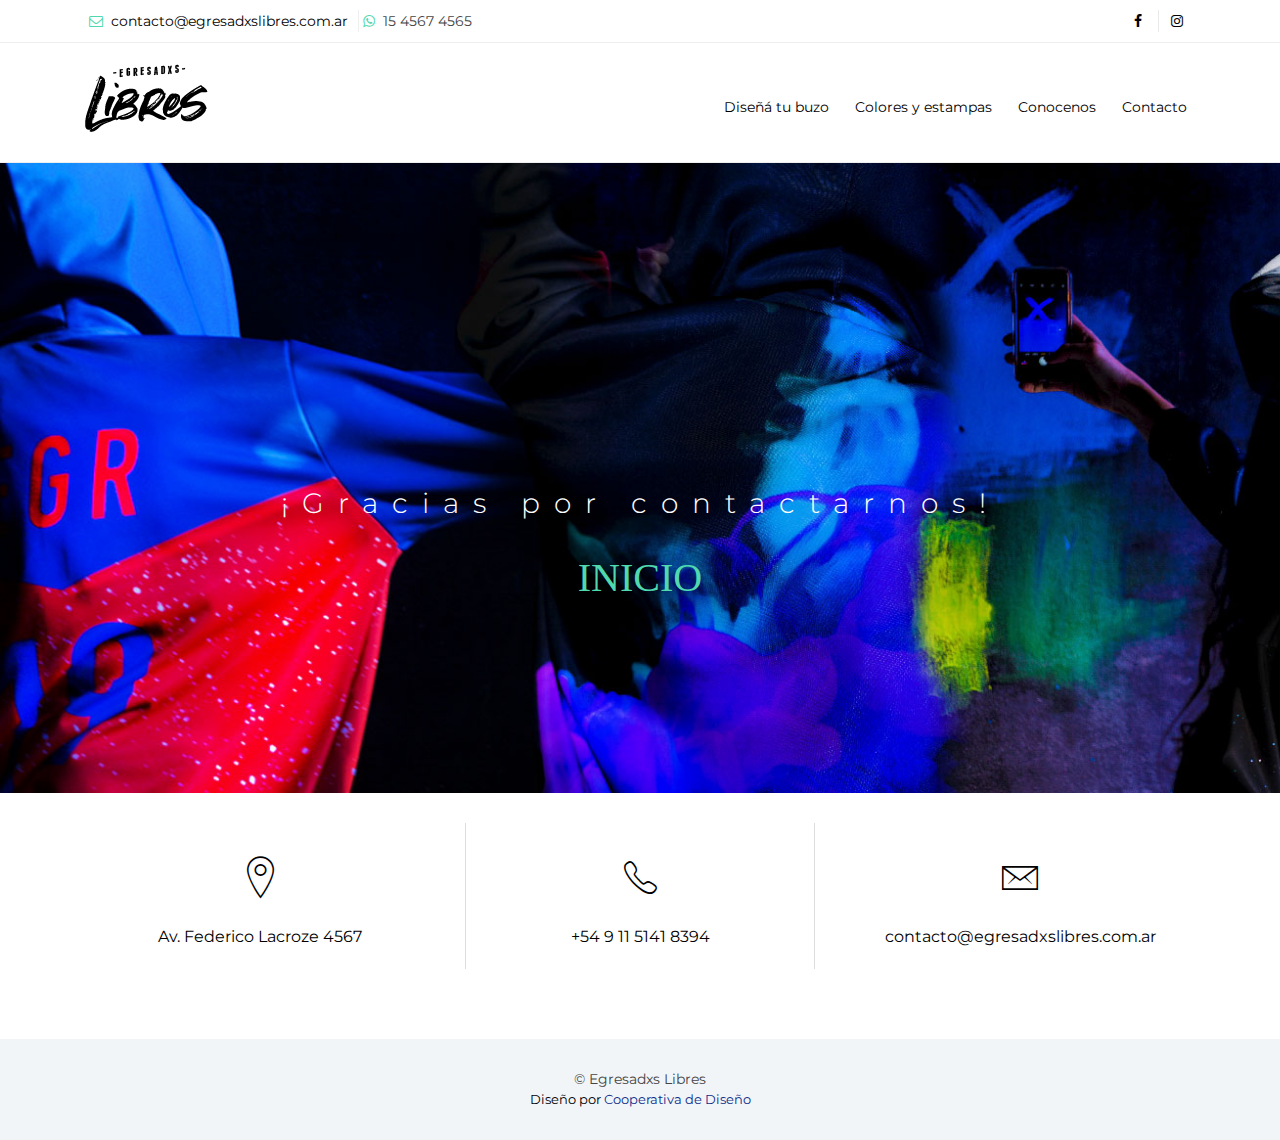
==== confirma_contacto.html @ 12691859 "cambios en maqueado emitir" ====
<!DOCTYPE html>
<html lang="en">
<head>
  <meta charset="utf-8">
  <title>Egresadxs Libres - Buzos de egresadxs - </title>
  <meta content="width=device-width, initial-scale=1.0" name="viewport">
  <meta content="" name="keywords">
  <meta content="" name="description">

  <!-- Favicons -->
  <link href="img/favicon.png" rel="icon">
  <link href="img/apple-touch-icon.png" rel="apple-touch-icon">

  <!-- Google Fonts -->
<link href="https://fonts.googleapis.com/css?family=Montserrat:300,400,700" rel="stylesheet">
  <!-- Bootstrap CSS File -->
  <link href="lib/bootstrap/css/bootstrap.min.css" rel="stylesheet">

  <!-- Libraries CSS Files -->
  <link href="lib/font-awesome/css/font-awesome.min.css" rel="stylesheet">
  <link href="lib/animate/animate.min.css" rel="stylesheet">
  <link href="lib/ionicons/css/ionicons.min.css" rel="stylesheet">
  <link href="lib/owlcarousel/assets/owl.carousel.min.css" rel="stylesheet">
  <link href="lib/magnific-popup/magnific-popup.css" rel="stylesheet">

  <!-- Main Stylesheet File -->
  <link href="css/style.css" rel="stylesheet">

</head>

<body id="body">

  <!--==========================
    Top Bar
  ============================-->
  <section id="topbar" class="d-none d-lg-block">
    <div class="container clearfix">
      <div class="contact-info float-left d-flex">
        <div class="mailsuperior">
          <i class="fa fa-envelope-o"></i> <a href="mailto:contacto@egresadxslibres.com.ar">contacto@egresadxslibres.com.ar</a>
        </div>
        <div class="">
          <i class="fa fa-whatsapp"></i> 15 4567 4565
        </div>
      </div>
      <div class="social-links float-right">
        <a href="#" class="facebook"><i class="fa fa-facebook"></i></a>
        <a href="#" class="instagram"><i class="fa fa-instagram"></i></a>
      </div>
    </div>
  </section>

  <!--==========================
    Header
  ============================-->
  <header id="header">
    <div class="container">

      <div id="logo" class="pull-left">
        <h1><a href="#intro" class="scrollto">
          <img src="img/logomenu.png">
        </a></h1>
        <!-- Uncomment below if you prefer to use an image logo -->
        <!-- <a href="#body"><img src="img/logo.png" alt="" title="" /></a>-->
      </div>

      <nav id="nav-menu-container" class="mt-4">
        <ul class="nav-menu">
          <li><a href="disena-tu-buzo.html">Diseñá tu buzo</a></li>
          <li><a href="modelos.html">Colores y estampas</a></li>
          <li><a href="#somos">Conocenos</a></li>
          <li><a href="#contact">Contacto</a></li>
        </ul>
      </nav><!-- #nav-menu-container -->
    </div>
  </header><!-- #header -->

  <!--==========================
    Intro Section
  ============================-->
  <section id="intro">
    <div class="intro-content">
      <div class="pt-5">
        <p class="bajadamarca">¡Gracias por contactarnos!</p>

        <h1 class="interseccion">
          <a href="index.html">INICIO</a>
        <br>   </h1>
      </div>
    </div>
  </section><!-- #intro -->

  <main id="main">

    <!--==========================
      Contact Section
    ============================-->
    <section id="contact" class="wow fadeInUp">
      <div class="container">

        <div class="row contact-info">


          <div class="col-md-4">
            <div class="contact-address">
              <i class="ion-ios-location-outline"></i>
              <address>Av. Federico Lacroze 4567 </address>
            </div>
          </div>

          <div class="col-md-4">
            <div class="contact-phone">
              <i class="ion-ios-telephone-outline"></i>
              <p><a href="tel:+54 9 11 5141 8394">+54 9 11 5141 8394</a></p>
            </div>
          </div>

          <div class="col-md-4">
            <div class="contact-email">
              <i class="ion-ios-email-outline"></i>
              <p><a href="mailto:contacto@egresadxslibres.com.ar">contacto@egresadxslibres.com.ar</a></p>
            </div>
          </div>

        </div>
      </div>


    </section><!-- #contact -->

  </main>

  <!--==========================
    Footer
  ============================-->
  <footer id="footer">
    <div class="container">
      <div class="copyright">
        &copy; Egresadxs Libres
      </div>
      <div class="credits">
        <!--
          All the links in the footer should remain intact.
          You can delete the links only if you purchased the pro version.
          Licensing information: https://bootstrapmade.com/license/
          Purchase the pro version with working PHP/AJAX contact form: https://bootstrapmade.com/buy/?theme=Reveal
        -->
        Diseño por <a href="https://www.cooperativadedisenio.com/" target="_blank">Cooperativa de Diseño</a>
      </div>
    </div>
  </footer><!-- #footer -->

  <a href="#" class="back-to-top"><i class="fa fa-chevron-up"></i></a>

  <!-- JavaScript Libraries -->
  <script src="lib/jquery/jquery.min.js"></script>
  <script src="lib/jquery/jquery-migrate.min.js"></script>
  <script src="lib/bootstrap/js/bootstrap.bundle.min.js"></script>
  <script src="lib/easing/easing.min.js"></script>
  <script src="lib/superfish/hoverIntent.js"></script>
  <script src="lib/superfish/superfish.min.js"></script>
  <script src="lib/wow/wow.min.js"></script>
  <script src="lib/owlcarousel/owl.carousel.min.js"></script>
  <script src="lib/magnific-popup/magnific-popup.min.js"></script>
  <script src="lib/sticky/sticky.js"></script>

  <!-- Contact Form JavaScript File -->
  <script src="contactform/contactform.js"></script>

  <!-- Template Main Javascript File -->
  <script src="js/main.js"></script>

</body>
</html>
---- css/style.css ----
/*
  Theme Name: Reveal
  Theme URL: https://bootstrapmade.com/reveal-bootstrap-corporate-template/
  Author: BootstrapMade.com
  License: https://bootstrapmade.com/license/
*/
/*--------------------------------------------------------------
# General
--------------------------------------------------------------*/
body {
  background: #fff;
  color: #444;
  font-family: "Montserrat", sans-serif;
}

a {
  color: #50d8af;
  transition: 0.5s;
}

a:hover, a:active, a:focus {
  color: #51d8af;
  outline: none;
  text-decoration: none;
}

p {
  padding: 0;
  margin: 0 0 30px 0;
}

h1, h2, h3, h4, h5, h6 {
  font-family: 'Shadows Into Light', cursive;
  font-weight: 400;
  margin: 0 0 20px 0;
  padding: 0;
}

/* Back to top button */
.back-to-top {
  position: fixed;
  display: none;
  background: #50d8af;
  color: #fff;
  padding: 6px 12px 9px 12px;
  font-size: 16px;
  border-radius: 2px;
  right: 15px;
  bottom: 15px;
  transition: background 0.5s;
}

@media (max-width: 768px) {
  .back-to-top {
    bottom: 15px;
  }
}

.back-to-top:focus {
  background: #50d8af;
  color: #fff;
  outline: none;
}

.back-to-top:hover {
  background: #0c2e8a;
  color: #fff;
}

/*--------------------------------------------------------------
# Top Bar
--------------------------------------------------------------*/
#topbar {
  background: #fff;
  padding: 10px 0;
  border-bottom: 1px solid #eee;
  font-size: 14px;
}

#topbar .contact-info a {
  line-height: 1;
  color: #000;
}

#topbar .contact-info a:hover {
  color: #50d8af;
}

#topbar .contact-info i {
  color: #50d8af;
  padding: 4px;
}

#topbar .contact-info .fa-phone {
  padding-left: 20px;
  margin-left: 20px;
  border-left: 1px solid #e9e9e9;
}

#topbar .social-links a {
  color: #000;
  padding: 4px 12px;
  display: inline-block;
  line-height: 1px;
  border-left: 1px solid #e9e9e9;
}

#topbar .social-links a:hover {
  color: #50d8af;
}

#topbar .social-links a:first-child {
  border-left: 0;
}

.mailsuperior {
  border-right: solid 1px #eee;
  padding-right: 10px;

}

/*--------------------------------------------------------------
# Header
--------------------------------------------------------------*/
#header {
  padding: 20px 0;
  height: 120px;
  transition: all 0.5s;
  z-index: 997;
  background: #fff;
  border-bottom: 1px solid #eee;
}

#header #logo h1 {
  font-size: 42px;
  margin: 0;
  padding: 0;
  line-height: 1;
  font-family: "Montserrat", sans-serif;
  font-weight: 700;
}

#header #logo h1 a {
  color: #0c2e8a;
  line-height: 1;
  display: inline-block;
}

#header #logo h1 a span {
  color: #50d8af;
}

#header #logo img {
  padding: 0;
  margin: 0;
}

@media (max-width: 768px) {
  #header {
    padding: 20px 0;
    height: 74px;
  }
  #header #logo h1 {
    font-size: 34px;
  }
  #header #logo img {
    max-height: 40px;
  }
}

/*--------------------------------------------------------------
# Intro Section
--------------------------------------------------------------*/
#intro {
  width: 100%;
  height: 70vh;
  position: relative;
  background: url("../img/fondo01.jpg") no-repeat;
  background-size: cover;
}

#intro .intro-content {
  position: absolute;
  bottom: 0;
  top: 0;
  left: 0;
  right: 0;
  z-index: 10;
  display: flex;
  justify-content: center;
  align-items: center;
  flex-direction: column;
  text-align: center;
}

#intro .intro-content h2 {
  color: #0c2e8a;
  margin-bottom: 30px;
  font-size: 64px;
  font-weight: 700;
}

#intro .intro-content h2 span {
  color: #50d8af;
  text-decoration: underline;
}

@media (max-width: 767px) {
  #intro .intro-content h2 {
    font-size: 34px;
  }
}

#intro .intro-content .btn-get-started, #intro .intro-content .btn-projects {
  font-family: 'Montserrat', sans-serif;
  font-size: 15px;
  font-weight: bold;
  letter-spacing: 1px;
  display: inline-block;
  padding: 10px 32px;
  border-radius: 2px;
  transition: 0.5s;
  margin: 10px;
  color: #fff;
}

#intro .intro-content .btn-get-started {
  background: #0c2e8a;
  border: 2px solid #0c2e8a;
}

#intro .intro-content .btn-get-started:hover {
  background: none;
  color: #0c2e8a;
}

#intro .intro-content .btn-projects {
  background: #50d8af;
  border: 2px solid #50d8af;
}

#intro .intro-content .btn-projects:hover {
  background: none;
  color: #50d8af;
}
.bajadamarca {
  color: #ffffff;
  font-size: 1.75em;
  letter-spacing: 0.5em;
  font-weight: 300;
  margin-top: 100px;
}

.logoinicio {
  position: relative;
  left: 20%;
}

/*--------------------------------------------------------------
# Navigation Menu
--------------------------------------------------------------*/
/* Nav Menu Essentials */
.nav-menu, .nav-menu * {
  margin: 0;
  padding: 0;
  list-style: none;
}

.nav-menu ul {
  position: absolute;
  display: none;
  top: 100%;
  left: 0;
  z-index: 99;
}

.nav-menu li {
  position: relative;
  white-space: nowrap;
}

.nav-menu > li {
  float: left;
}

.nav-menu li:hover > ul,
.nav-menu li.sfHover > ul {
  display: block;
}

.nav-menu ul ul {
  top: 0;
  left: 100%;
}

.nav-menu ul li {
  min-width: 180px;
}

/* Nav Menu Arrows */
.sf-arrows .sf-with-ul {
  padding-right: 22px;
}

.sf-arrows .sf-with-ul:after {
  content: "\f107";
  position: absolute;
  right: 8px;
  font-family: FontAwesome;
  font-style: normal;
  font-weight: normal;
}

.sf-arrows ul .sf-with-ul:after {
  content: "\f105";
}

/* Nav Meu Container */
#nav-menu-container {
  float: right;
  margin: 0;
}

@media (max-width: 768px) {
  #nav-menu-container {
    display: none;
  }
}

/* Nav Meu Styling */
.nav-menu a {
  padding: 10px 8px;
  text-decoration: none;
  display: inline-block;
  color: #000000;
  font-family: 'Montserrat', sans-serif;
  font-size: 14px;
  outline: none;
}

.nav-menu li:hover > a, .nav-menu > .menu-active > a {
  color: #50d8af;
}

.nav-menu > li {
  margin-left: 10px;
}

.nav-menu ul {
  margin: 4px 0 0 0;
  padding: 10px;
  box-shadow: 0px 0px 30px rgba(127, 137, 161, 0.25);
  background: #fff;
}

.nav-menu ul li {
  transition: 0.3s;
}

.nav-menu ul li a {
  padding: 10px;
  color: #333;
  transition: 0.3s;
  display: block;
  font-size: 13px;
  text-transform: none;
}

.nav-menu ul li:hover > a {
  color: #50d8af;
}

.nav-menu ul ul {
  margin: 0;
}

/* Mobile Nav Toggle */
#mobile-nav-toggle {
  position: fixed;
  right: 0;
  top: 0;
  z-index: 999;
  margin: 20px 20px 0 0;
  border: 0;
  background: none;
  font-size: 24px;
  display: none;
  transition: all 0.4s;
  outline: none;
  cursor: pointer;
}

#mobile-nav-toggle i {
  color: #000;
}

@media (max-width: 768px) {
  #mobile-nav-toggle {
    display: inline;
  }
}

/* Mobile Nav Styling */
#mobile-nav {
  position: fixed;
  top: 0;
  padding-top: 18px;
  bottom: 0;
  z-index: 998;
  background: rgba(52, 59, 64, 0.9);
  left: -260px;
  width: 260px;
  overflow-y: auto;
  transition: 0.4s;
}

#mobile-nav ul {
  padding: 0;
  margin: 0;
  list-style: none;
}

#mobile-nav ul li {
  position: relative;
}

#mobile-nav ul li a {
  color: #fff;
  font-size: 16px;
  overflow: hidden;
  padding: 10px 22px 10px 15px;
  position: relative;
  text-decoration: none;
  width: 100%;
  display: block;
  outline: none;
}

#mobile-nav ul li a:hover {
  color: #fff;
}

#mobile-nav ul li li {
  padding-left: 30px;
}

#mobile-nav ul .menu-has-children i {
  position: absolute;
  right: 0;
  z-index: 99;
  padding: 15px;
  cursor: pointer;
  color: #fff;
}

#mobile-nav ul .menu-has-children i.fa-chevron-up {
  color: #50d8af;
}

#mobile-nav ul .menu-item-active {
  color: #50d8af;
}

#mobile-body-overly {
  width: 100%;
  height: 100%;
  z-index: 997;
  top: 0;
  left: 0;
  position: fixed;
  background: rgba(52, 59, 64, 0.9);
  display: none;
}

/* Mobile Nav body classes */
body.mobile-nav-active {
  overflow: hidden;
}

body.mobile-nav-active #mobile-nav {
  left: 0;
}

body.mobile-nav-active #mobile-nav-toggle {
  color: #fff;
}

/*--------------------------------------------------------------
# Sections
--------------------------------------------------------------*/
/* Sections Header
--------------------------------*/
.section-header {
  margin-bottom: 30px;
}

.section-header h2 {
  font-size: 32px;
  color: #0c2e8a;
  text-transform: uppercase;
  font-weight: 700;
  position: relative;
  padding-bottom: 20px;
}

.section-header h2::before {
  content: '';
  position: absolute;
  display: block;
  width: 50px;
  height: 3px;
  background: #50d8af;
  bottom: 0;
  left: 0;
}

.section-header p {
  padding: 0;
  margin: 0;
}



/* Espacio texto
--------------------------------*/
#espaciotexto {
  height: 400px;
  padding: 100px;
}


#espaciotexto a {
  color: #000000 !important;
  text-decoration: none;
  text-transform: uppercase;
  letter-spacing: 0.2em;
  font-size: 0.7em;
}


#modelos {
background: #98eeff;
color: #9836ff;
}

.titulopedidos{
  letter-spacing: 1.5px;
  text-transform: uppercase;
font-weight: lighter;
}


.cuerpopedidos {
  color: black;
}



#about .about-img {
  overflow: hidden;
}

#about .about-img img {
  margin-left: -15px;
  max-width: 100%;
}

@media (max-width: 768px) {
  #about .about-img {
    height: auto;
  }
  #about .about-img img {
    margin-left: 0;
    padding-bottom: 30px;
  }
}

#about .content h2 {
  color: #0c2e8a;
  font-weight: 700;
  font-size: 36px;
  font-family: 'Montserrat', sans-serif;
}

#about .content h3 {
  color: #000;
  font-weight: 300;
  font-size: 18px;
  line-height: 26px;
  font-style: italic;
}

#about .content p {
  line-height: 26px;
}

#about .content p:last-child {
  margin-bottom: 0;
}

#about .content i {
  font-size: 20px;
  padding-right: 4px;
  color: #50d8af;
}

#about .content ul {
  list-style: none;
  padding: 0;
}

#about .content ul li {
  padding-bottom: 10px;
}





/* Services Section
--------------------------------*/
#services {
  padding: 30px 0 0 0;
}

#services .box {
  padding: 40px;
  margin-bottom: 40px;
  box-shadow: 10px 10px 15px rgba(73, 78, 92, 0.1);
  background: #fff;
  transition: 0.4s;
}

#services .box:hover {
  box-shadow: 0px 0px 30px rgba(73, 78, 92, 0.15);
  transform: translateY(-10px);
  -webkit-transform: translateY(-10px);
  -moz-transform: translateY(-10px);
}

#services .box .icon {
  float: left;
}

#services .box .icon i {
  color: #444;
  font-size: 64px;
  transition: 0.5s;
  line-height: 0;
  margin-top: 34px;
}

#services .box .icon i:before {
  background: #0c2e8a;
  background: linear-gradient(45deg, #50d8af 0%, #a3ebd5 100%);
  background-clip: border-box;
  -webkit-background-clip: text;
  -webkit-text-fill-color: transparent;
}

#services .box h4 {
  margin-left: 100px;
  font-weight: 700;
  margin-bottom: 15px;
  font-size: 22px;
}

#services .box h4 a {
  color: #444;
}

#services .box p {
  font-size: 14px;
  margin-left: 100px;
  margin-bottom: 0;
  line-height: 24px;
}

@media (max-width: 767px) {
  #services .box .box {
    margin-bottom: 20px;
  }
  #services .box .icon {
    float: none;
    text-align: center;
    padding-bottom: 15px;
  }
  #services .box h4, #services .box p {
    margin-left: 0;
    text-align: center;
  }
}

/* Clients Section
--------------------------------*/
#clients {
  padding: 30px 0;
}

#clients img {
  max-width: 100%;
  opacity: 0.5;
  transition: 0.3s;
  padding: 15px 0;
}

#clients img:hover {
  opacity: 1;
}

#clients .owl-nav, #clients .owl-dots {
  margin-top: 5px;
  text-align: center;
}

#clients .owl-dot {
  display: inline-block;
  margin: 0 5px;
  width: 12px;
  height: 12px;
  border-radius: 50%;
  background-color: #ddd;
}

#clients .owl-dot.active {
  background-color: #50d8af;
}

/* Our Portfolio Section
--------------------------------*/
#portfolio {
  background: #fff;
  padding: 30px 0;
}

#portfolio .portfolio-overlay {
  position: absolute;
  top: 0;
  right: 0;
  bottom: 0;
  left: 0;
  width: 100%;
  height: 100%;
  opacity: 1;
  -webkit-transition: all ease-in-out 0.4s;
  transition: all ease-in-out 0.4s;
}

#portfolio .portfolio-item {
  overflow: hidden;
  position: relative;
  padding: 0;
  vertical-align: middle;
  text-align: center;
}

#portfolio .portfolio-item h2 {
  color: #ffffff;
  font-size: 24px;
  margin: 0;
  text-transform: capitalize;
  font-weight: 700;
}

#portfolio .portfolio-item img {
  -webkit-transition: all ease-in-out 0.4s;
  transition: all ease-in-out 0.4s;
  width: 100%;
}

#portfolio .portfolio-item:hover img {
  -webkit-transform: scale(1.1);
  transform: scale(1.1);
}

#portfolio .portfolio-item:hover .portfolio-overlay {
  opacity: 1;
  background: rgba(0, 237, 255, 0.5);
}

#portfolio .portfolio-info {
  position: absolute;
  top: 50%;
  left: 50%;
  -webkit-transform: translate(-50%, -50%);
  transform: translate(-50%, -50%);
}


#somos {
  max-width: 1200px;
  text-align: justify;
}

/* Contact Section
--------------------------------*/
#contact {
  padding: 30px 0;
}

#contact .contact-info {
  margin-bottom: 20px;
  text-align: center;
}

#contact .contact-info i {
  font-size: 48px;
  display: inline-block;
  margin-bottom: 10px;
  color: #000000;
}

#contact .contact-info address, #contact .contact-info p {
  margin-bottom: 0;
  color: #000;
}

#contact .contact-info h3 {
  font-size: 18px;
  margin-bottom: 15px;
  font-weight: bold;
  text-transform: uppercase;
  color: #999;
}

#contact .contact-info a {
  color: #000;
}

#contact .contact-info a:hover {
  color: #50d8af;
}

#contact .contact-address, #contact .contact-phone, #contact .contact-email {
  margin-bottom: 20px;
}

@media (min-width: 768px) {
  #contact .contact-address, #contact .contact-phone, #contact .contact-email {
    padding: 20px 0;
  }
}

@media (min-width: 768px) {
  #contact .contact-phone {
    border-left: 1px solid #ddd;
    border-right: 1px solid #ddd;
  }
}

#contact #google-map {
  height: 290px;
  margin-bottom: 20px;
}

@media (max-width: 576px) {
  #contact #google-map {
    margin-top: 20px;
  }
}

#contact .form #sendmessage {
  color: #50d8af;
  border: 1px solid #50d8af;
  display: none;
  text-align: center;
  padding: 15px;
  font-weight: 600;
  margin-bottom: 15px;
}

#contact .form #errormessage {
  color: red;
  display: none;
  border: 1px solid red;
  text-align: center;
  padding: 15px;
  font-weight: 600;
  margin-bottom: 15px;
}

#contact .form #sendmessage.show, #contact .form #errormessage.show, #contact .form .show {
  display: block;
}

#contact .form .validation {
  color: red;
  display: none;
  margin: 0 0 20px;
  font-weight: 400;
  font-size: 13px;
}

#contact .form input, #contact .form textarea {
  padding: 10px 14px;
  border-radius: 0;
  box-shadow: none;
  font-size: 15px;
}

#contact .form button[type="submit"] {
  background: #000000;
  border: 0;
  padding: 10px 30px;
  color: #fff;
  transition: 0.4s;
  cursor: pointer;
}

#contact .form button[type="submit"]:hover {
  background: #2dc899;
}

/*--------------------------------------------------------------
# Footer
--------------------------------------------------------------*/
#footer {
  background: #f2f5f8;
  padding: 0 0 30px 0;
  font-size: 14px;
}

#footer .copyright {
  text-align: center;
  padding-top: 30px;
}

#footer .credits {
  text-align: center;
  font-size: 13px;
  color: #000;
}

#footer .credits a {
  color: #0c2e8a;
}

/*--------------------------------------------------------------
# Diseña tu Buzo
--------------------------------------------------------------*/

.disena-tu-buzo .label-title {
    font-size: 1rem;
    font-weight: bold;
}

.disena-tu-buzo .buzo-heading {
  text-transform: uppercase;
  text-align: center;
  letter-spacing: 1px;
}

.disena-tu-buzo .section {
  padding: 50px 0;
}

.disena-tu-buzo [type=radio] {
  position: absolute;
  opacity: 0;
  width: 0;
  height: 0;
}

.disena-tu-buzo [type=radio] + img {
  cursor: pointer;
  width: 80%;
  left: 10%;
  position: relative;
}

.disena-tu-buzo .input-estilo [type=radio] + img {
  left: 0;
}

.cuadroestampa {
  width: 25%;
  height: auto;
  display: inline-block;
  padding: 2%;
}

.disena-tu-buzo [type=radio]:checked + img {
  outline: 2px dotted #50d8af;
}

.disena-tu-buzo .input-tamano [type=radio]:checked + p {
  outline: 3px solid #50d8af;
  border: 0;
}

.disena-tu-buzo .input-tamano p {
    padding: 5px 10px;
    border: 1px solid #000;
    text-align: center;
}

.disena-tu-buzo #texto-buzo {
  border: 0;
  border-bottom: 1px solid #000;
}

.disena-tu-buzo .input-modelo h3 {
  text-transform: uppercase;
  text-align: center;
  letter-spacing: 1px;
  margin-top: 15px;
  font-size: 1em;
}

.disena-tu-buzo .btn-continuar {
    text-transform: uppercase;
    margin: auto;
    color: #fff;
    background: #000;
    border-radius: 0;
    width: 180px;
}

.pasos {
  display: none;
}

#accordion {
  padding-top: 90px;
}

.disena-tu-buzo .label {
  display: inline-block;
  position: relative;
  margin: 5px;
  cursor: pointer;
  height: 20px;
  width: 20px;
  -webkit-user-select: none;
  -moz-user-select: none;
  -ms-user-select: none;
  user-select: none;
}

.disena-tu-buzo .label input {
  position: absolute;
  opacity: 0;
  cursor: pointer;
  height: 0;
  width: 0;
}

.disena-tu-buzo .checkmark {
  position: absolute;
  top: 0;
  left: 0;
  height: 20px;
  width: 20px;
}

.disena-tu-buzo .label input:checked ~ .checkmark {
  border: 2px solid #50d8af;
}

.disena-tu-buzo .checkmark:after {
  content: "";
  position: absolute;
  display: none;
}

.disena-tu-buzo .label input:checked ~ .checkmark:after {
  display: block;
}

.disena-tu-buzo .card {
  border: 0;
}


.disena-tu-buzo .card-header {
  background: #fff;
  border: 0;
}

.disena-tu-buzo .card-header .btn {
  text-transform: uppercase;
  letter-spacing: 1px;
  padding: 0;
  color: #444444;
}

.disena-tu-buzo .card-header .fa {
  font-size: 14px;
}





/*--------------------------------------------------------------
# Modelos
--------------------------------------------------------------*/

.imagengrande {
  width: 100%;
}

.circulocolor {
  width: 11%;
  height: auto;
  display: inline-block;
  padding: 1.5%;

  }

  .circle {
  position: relative;
  border-radius: 50%;
  width: 100%;
  height: auto;
  padding-top: 100%;
  background: red;
}



.marcoestampa {
  width: 100%;
}

.cuadroestampa {
  width: 25%;
  height: auto;
  display: inline-block;
  padding: 2%;
}


.titulosseccion {
  color: #000000 !important;
text-decoration: none;
text-transform: uppercase;
letter-spacing: 0.2em;
font-size: 1.8em;
line-height: 1.2em;
}


#color01 {
  background-color: #f8a77e;
}

#color02 {
  background-color: #f7ae2d;
}

#color03 {
  background-color: #dd4205;
}

#color04 {
  background-color: #ae2024;
}

#color05 {
  background-color: #c11e68;
}

#color06 {
  background-color: #f44758;
}

#color07 {
  background-color: #7a68a5;
}

#color08 {
  background-color: #582d6a;
}


#color09 {
  background-color: #332b6e;
}

#color10 {
  background-color: #003a8e;
}

#color11 {
  background-color: #005b5d;
}

#color12 {
  background-color: #0dceae;
}

#color13 {
  background-color: #88cde5;
}

#color14 {
  background-color: #86b172;
}

#color15 {
  background-color: #175f31;
}

#color16 {
  background-color: #d5d5d5;
}
#color17 {
  background-color: #2d2b2a;
}

#color18 {
  background-color: black;
}



@media (max-width: 992px) {
.circulocolor {
  width: 15%;
  padding: 2%;
  }

  .cuadroestampa {
    width: 50%;
    height: auto;
    display: inline-block;
    padding: 2%;

  }

@media (max-width: 576px) {
.circulocolor {
  width: 30%;
  padding: 3%;
  }

  .cuadroestampa {
    width: 100%;
    height: auto;
    display: inline-block;
    padding: 2%;

  }
}
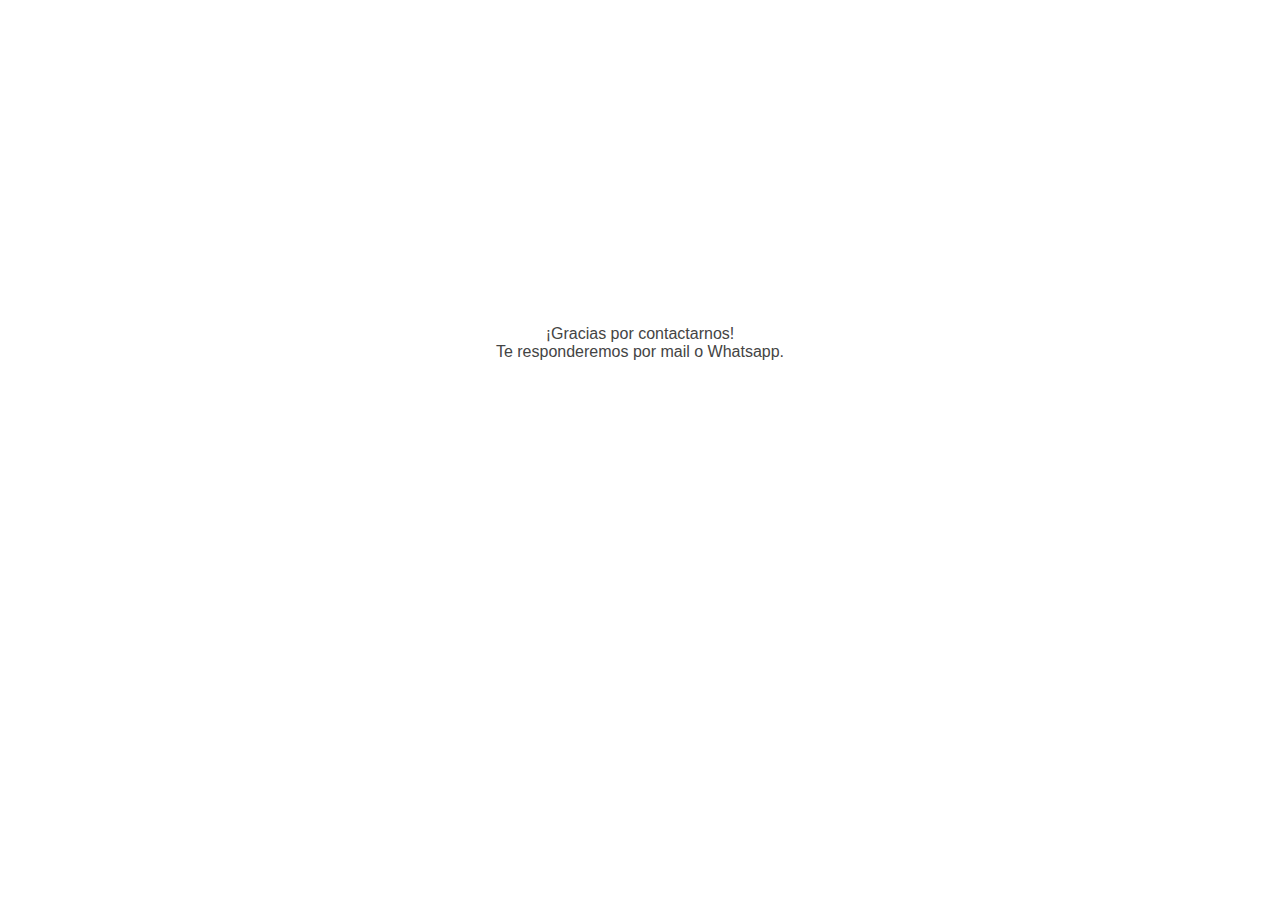
==== commit 9fbf8c06: "Ajustes presupuesto" ====
--- a/confirma_contacto.html
+++ b/confirma_contacto.html
@@ -7,21 +7,6 @@
   <meta content="" name="keywords">
   <meta content="" name="description">
 
-  <!-- Favicons -->
-  <link href="img/favicon.png" rel="icon">
-  <link href="img/apple-touch-icon.png" rel="apple-touch-icon">
-
-  <!-- Google Fonts -->
-<link href="https://fonts.googleapis.com/css?family=Montserrat:300,400,700" rel="stylesheet">
-  <!-- Bootstrap CSS File -->
-  <link href="lib/bootstrap/css/bootstrap.min.css" rel="stylesheet">
-
-  <!-- Libraries CSS Files -->
-  <link href="lib/font-awesome/css/font-awesome.min.css" rel="stylesheet">
-  <link href="lib/animate/animate.min.css" rel="stylesheet">
-  <link href="lib/ionicons/css/ionicons.min.css" rel="stylesheet">
-  <link href="lib/owlcarousel/assets/owl.carousel.min.css" rel="stylesheet">
-  <link href="lib/magnific-popup/magnific-popup.css" rel="stylesheet">
 
   <!-- Main Stylesheet File -->
   <link href="css/style.css" rel="stylesheet">
@@ -33,142 +18,19 @@
   <!--==========================
     Top Bar
   ============================-->
-  <section id="topbar" class="d-none d-lg-block">
-    <div class="container clearfix">
-      <div class="contact-info float-left d-flex">
-        <div class="mailsuperior">
-          <i class="fa fa-envelope-o"></i> <a href="mailto:contacto@egresadxslibres.com.ar">contacto@egresadxslibres.com.ar</a>
-        </div>
-        <div class="">
-          <i class="fa fa-whatsapp"></i> 15 4567 4565
-        </div>
-      </div>
-      <div class="social-links float-right">
-        <a href="#" class="facebook"><i class="fa fa-facebook"></i></a>
-        <a href="#" class="instagram"><i class="fa fa-instagram"></i></a>
-      </div>
-    </div>
-  </section>
 
-  <!--==========================
-    Header
-  ============================-->
-  <header id="header">
-    <div class="container">
-
-      <div id="logo" class="pull-left">
-        <h1><a href="#intro" class="scrollto">
-          <img src="img/logomenu.png">
-        </a></h1>
-        <!-- Uncomment below if you prefer to use an image logo -->
-        <!-- <a href="#body"><img src="img/logo.png" alt="" title="" /></a>-->
-      </div>
-
-      <nav id="nav-menu-container" class="mt-4">
-        <ul class="nav-menu">
-          <li><a href="disena-tu-buzo.html">Diseñá tu buzo</a></li>
-          <li><a href="modelos.html">Colores y estampas</a></li>
-          <li><a href="#somos">Conocenos</a></li>
-          <li><a href="#contact">Contacto</a></li>
-        </ul>
-      </nav><!-- #nav-menu-container -->
-    </div>
-  </header><!-- #header -->
 
   <!--==========================
     Intro Section
   ============================-->
   <section id="intro">
     <div class="intro-content">
-      <div class="pt-5">
-        <p class="bajadamarca">¡Gracias por contactarnos!</p>
-
-        <h1 class="interseccion">
-          <a href="index.html">INICIO</a>
-        <br>   </h1>
+      <div>
+        <p class="">¡Gracias por contactarnos! <br> Te responderemos por mail o Whatsapp.</p>
       </div>
     </div>
   </section><!-- #intro -->
 
-  <main id="main">
-
-    <!--==========================
-      Contact Section
-    ============================-->
-    <section id="contact" class="wow fadeInUp">
-      <div class="container">
-
-        <div class="row contact-info">
-
-
-          <div class="col-md-4">
-            <div class="contact-address">
-              <i class="ion-ios-location-outline"></i>
-              <address>Av. Federico Lacroze 4567 </address>
-            </div>
-          </div>
-
-          <div class="col-md-4">
-            <div class="contact-phone">
-              <i class="ion-ios-telephone-outline"></i>
-              <p><a href="tel:+54 9 11 5141 8394">+54 9 11 5141 8394</a></p>
-            </div>
-          </div>
-
-          <div class="col-md-4">
-            <div class="contact-email">
-              <i class="ion-ios-email-outline"></i>
-              <p><a href="mailto:contacto@egresadxslibres.com.ar">contacto@egresadxslibres.com.ar</a></p>
-            </div>
-          </div>
-
-        </div>
-      </div>
-
-
-    </section><!-- #contact -->
-
-  </main>
-
-  <!--==========================
-    Footer
-  ============================-->
-  <footer id="footer">
-    <div class="container">
-      <div class="copyright">
-        &copy; Egresadxs Libres
-      </div>
-      <div class="credits">
-        <!--
-          All the links in the footer should remain intact.
-          You can delete the links only if you purchased the pro version.
-          Licensing information: https://bootstrapmade.com/license/
-          Purchase the pro version with working PHP/AJAX contact form: https://bootstrapmade.com/buy/?theme=Reveal
-        -->
-        Diseño por <a href="https://www.cooperativadedisenio.com/" target="_blank">Cooperativa de Diseño</a>
-      </div>
-    </div>
-  </footer><!-- #footer -->
-
-  <a href="#" class="back-to-top"><i class="fa fa-chevron-up"></i></a>
-
-  <!-- JavaScript Libraries -->
-  <script src="lib/jquery/jquery.min.js"></script>
-  <script src="lib/jquery/jquery-migrate.min.js"></script>
-  <script src="lib/bootstrap/js/bootstrap.bundle.min.js"></script>
-  <script src="lib/easing/easing.min.js"></script>
-  <script src="lib/superfish/hoverIntent.js"></script>
-  <script src="lib/superfish/superfish.min.js"></script>
-  <script src="lib/wow/wow.min.js"></script>
-  <script src="lib/owlcarousel/owl.carousel.min.js"></script>
-  <script src="lib/magnific-popup/magnific-popup.min.js"></script>
-  <script src="lib/sticky/sticky.js"></script>
-
-  <!-- Contact Form JavaScript File -->
-  <script src="contactform/contactform.js"></script>
-
-  <!-- Template Main Javascript File -->
-  <script src="js/main.js"></script>
 
 </body>
 </html>
--- a/css/style.css
+++ b/css/style.css
@@ -173,10 +173,8 @@
 --------------------------------------------------------------*/
 #intro {
   width: 100%;
-  height: 70vh;
+  min-height: 700px;
   position: relative;
-  background: url("../img/fondo01.jpg") no-repeat;
-  background-size: cover;
 }
 
 #intro .intro-content {
@@ -224,25 +222,8 @@
   color: #fff;
 }
 
-#intro .intro-content .btn-get-started {
-  background: #0c2e8a;
-  border: 2px solid #0c2e8a;
-}
-
-#intro .intro-content .btn-get-started:hover {
-  background: none;
-  color: #0c2e8a;
-}
-
-#intro .intro-content .btn-projects {
-  background: #50d8af;
-  border: 2px solid #50d8af;
-}
-
-#intro .intro-content .btn-projects:hover {
-  background: none;
-  color: #50d8af;
-}
+
+
 .bajadamarca {
   color: #ffffff;
   font-size: 1.75em;
@@ -254,6 +235,16 @@
 .logoinicio {
   position: relative;
   left: 20%;
+}
+
+@media (max-width: 767px) {
+  .marcologo {
+    width: 250px;
+  }
+
+  .logoinicio {
+    left: 0;
+  }
 }
 
 /*--------------------------------------------------------------
@@ -529,6 +520,14 @@
 }
 
 
+@media (max-width: 768px) {
+  #espaciotexto {
+    height: 500px;
+  }
+  }
+
+
+
 #espaciotexto a {
   color: #000000 !important;
   text-decoration: none;
@@ -554,177 +553,21 @@
   color: black;
 }
 
-
-
-#about .about-img {
-  overflow: hidden;
-}
-
-#about .about-img img {
-  margin-left: -15px;
-  max-width: 100%;
+.pasoscompra {
+  flex-direction: row;
 }
 
 @media (max-width: 768px) {
-  #about .about-img {
-    height: auto;
-  }
-  #about .about-img img {
-    margin-left: 0;
-    padding-bottom: 30px;
-  }
-}
-
-#about .content h2 {
-  color: #0c2e8a;
-  font-weight: 700;
-  font-size: 36px;
-  font-family: 'Montserrat', sans-serif;
-}
-
-#about .content h3 {
-  color: #000;
-  font-weight: 300;
-  font-size: 18px;
-  line-height: 26px;
-  font-style: italic;
-}
-
-#about .content p {
-  line-height: 26px;
-}
-
-#about .content p:last-child {
-  margin-bottom: 0;
-}
-
-#about .content i {
-  font-size: 20px;
-  padding-right: 4px;
-  color: #50d8af;
-}
-
-#about .content ul {
-  list-style: none;
-  padding: 0;
-}
-
-#about .content ul li {
-  padding-bottom: 10px;
-}
-
-
-
-
-
-/* Services Section
---------------------------------*/
-#services {
-  padding: 30px 0 0 0;
-}
-
-#services .box {
-  padding: 40px;
-  margin-bottom: 40px;
-  box-shadow: 10px 10px 15px rgba(73, 78, 92, 0.1);
-  background: #fff;
-  transition: 0.4s;
-}
-
-#services .box:hover {
-  box-shadow: 0px 0px 30px rgba(73, 78, 92, 0.15);
-  transform: translateY(-10px);
-  -webkit-transform: translateY(-10px);
-  -moz-transform: translateY(-10px);
-}
-
-#services .box .icon {
-  float: left;
-}
-
-#services .box .icon i {
-  color: #444;
-  font-size: 64px;
-  transition: 0.5s;
-  line-height: 0;
-  margin-top: 34px;
-}
-
-#services .box .icon i:before {
-  background: #0c2e8a;
-  background: linear-gradient(45deg, #50d8af 0%, #a3ebd5 100%);
-  background-clip: border-box;
-  -webkit-background-clip: text;
-  -webkit-text-fill-color: transparent;
-}
-
-#services .box h4 {
-  margin-left: 100px;
-  font-weight: 700;
-  margin-bottom: 15px;
-  font-size: 22px;
-}
-
-#services .box h4 a {
-  color: #444;
-}
-
-#services .box p {
-  font-size: 14px;
-  margin-left: 100px;
-  margin-bottom: 0;
-  line-height: 24px;
-}
-
-@media (max-width: 767px) {
-  #services .box .box {
-    margin-bottom: 20px;
-  }
-  #services .box .icon {
-    float: none;
-    text-align: center;
-    padding-bottom: 15px;
-  }
-  #services .box h4, #services .box p {
-    margin-left: 0;
-    text-align: center;
-  }
-}
-
-/* Clients Section
---------------------------------*/
-#clients {
-  padding: 30px 0;
-}
-
-#clients img {
-  max-width: 100%;
-  opacity: 0.5;
-  transition: 0.3s;
-  padding: 15px 0;
-}
-
-#clients img:hover {
-  opacity: 1;
-}
-
-#clients .owl-nav, #clients .owl-dots {
-  margin-top: 5px;
-  text-align: center;
-}
-
-#clients .owl-dot {
-  display: inline-block;
-  margin: 0 5px;
-  width: 12px;
-  height: 12px;
-  border-radius: 50%;
-  background-color: #ddd;
-}
-
-#clients .owl-dot.active {
-  background-color: #50d8af;
-}
+  .pasoscompra {
+    flex-direction: column;
+  }
+  }
+
+
+
+
+
+
 
 /* Our Portfolio Section
 --------------------------------*/
@@ -972,6 +815,11 @@
   left: 0;
 }
 
+.disena-tu-buzo .input-fuente [type=radio] + img {
+  cursor: pointer;
+  width: 100%;
+}
+
 .cuadroestampa {
   width: 25%;
   height: auto;
@@ -1013,10 +861,14 @@
     color: #fff;
     background: #000;
     border-radius: 0;
-    width: 180px;
+    width: 250px;
 }
 
 .pasos {
+  display: none;
+}
+
+.svg-espalda {
   display: none;
 }
 
@@ -1088,6 +940,9 @@
   font-size: 14px;
 }
 
+#paso-4 input {
+  width: 100%;
+}
 
 
 
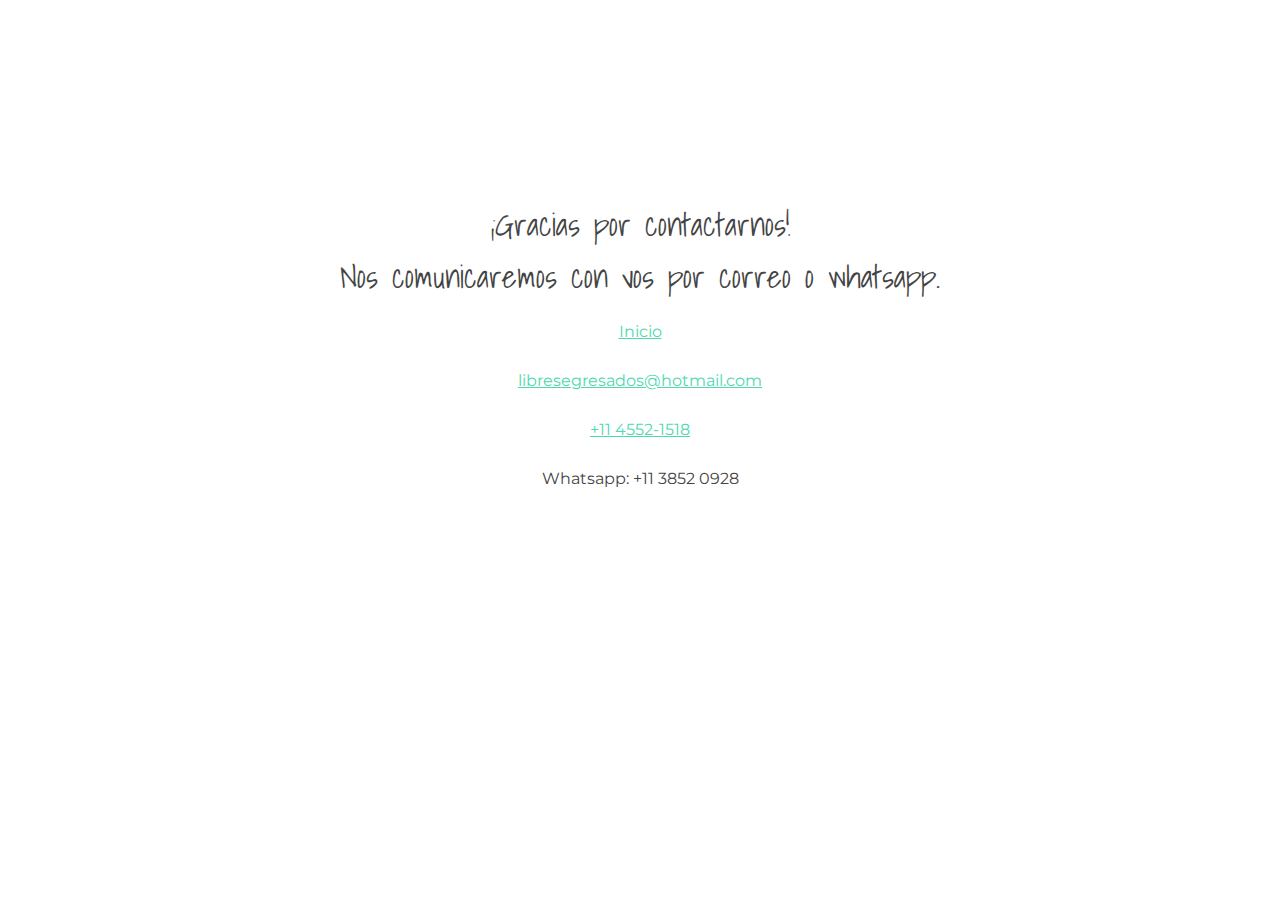
==== commit 1fb4ee53: "Ajustes en palabras y css" ====
--- a/confirma_contacto.html
+++ b/confirma_contacto.html
@@ -6,7 +6,8 @@
   <meta content="width=device-width, initial-scale=1.0" name="viewport">
   <meta content="" name="keywords">
   <meta content="" name="description">
-
+  <link href="https://fonts.googleapis.com/css?family=Montserrat:300,400,700" rel="stylesheet"  type='text/css'>
+  <link href="https://fonts.googleapis.com/css?family=Shadows+Into+Light&display=swap" rel="stylesheet"  type='text/css'>
 
   <!-- Main Stylesheet File -->
   <link href="css/style.css" rel="stylesheet">
@@ -26,8 +27,11 @@
   <section id="intro">
     <div class="intro-content">
       <div>
-        <p class="">¡Gracias por contactarnos! <br> Te responderemos por mail o Whatsapp.</p>
-      </div>
+        <h1>¡Gracias por contactarnos! <br> Nos comunicaremos con vos por correo o whatsapp.</h1>
+        <p><a href="index.html">Inicio</a></p>
+        <p><a href="mailto:libresegresados@hotmail.com">libresegresados@hotmail.com</a></p>
+        <p><a href="tel:+54 9  011 4552-1518"> +11 4552-1518</a></p>
+        <p>Whatsapp: +11 3852 0928 </p>      </div>
     </div>
   </section><!-- #intro -->
 
--- a/css/style.css
+++ b/css/style.css
@@ -936,6 +936,12 @@
   color: #444444;
 }
 
+.btn-link:hover {
+    text-decoration: none !important;
+    font-weight: bold;
+  }
+
+
 .disena-tu-buzo .card-header .fa {
   font-size: 14px;
 }
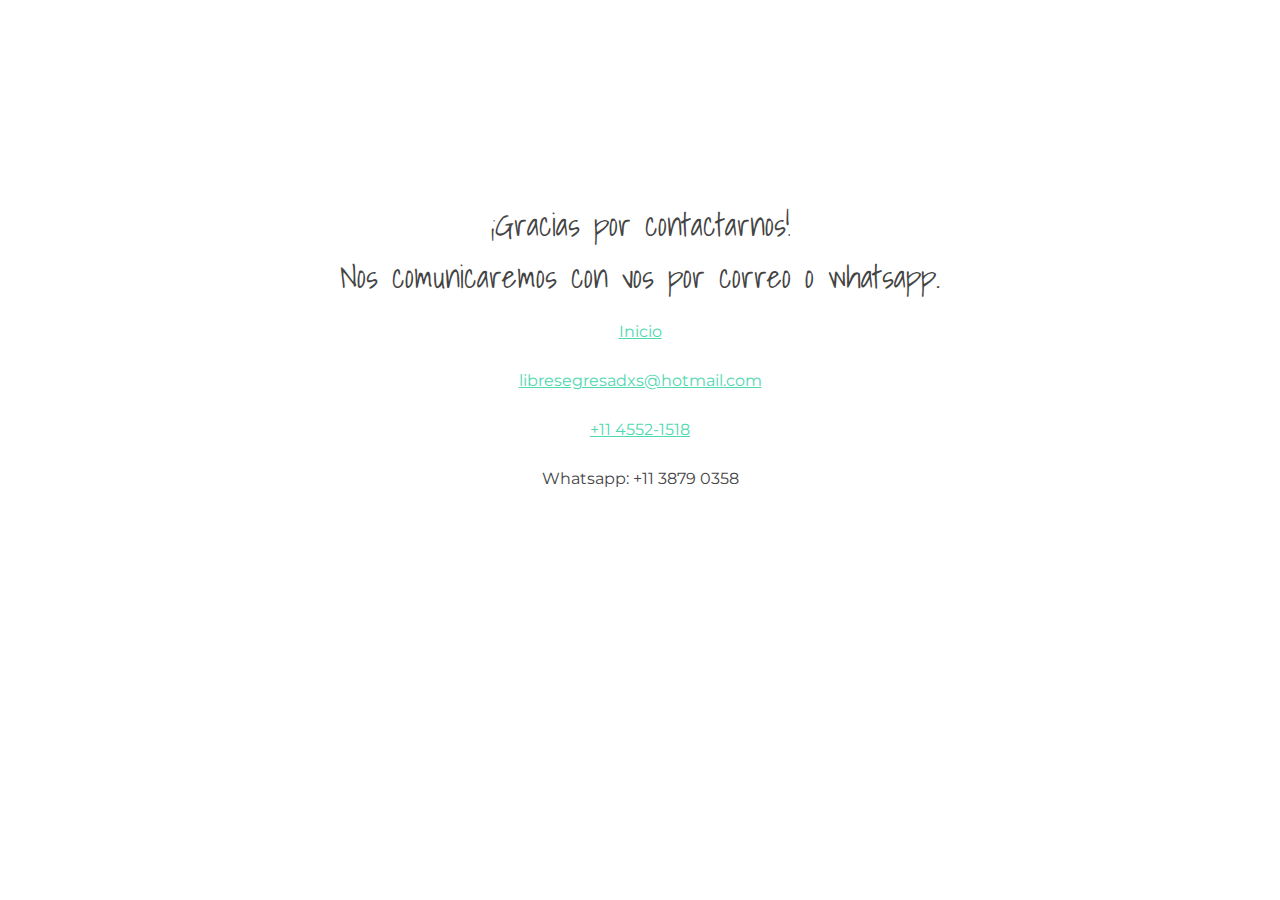
==== commit 0399eb87: "ajustes en teléfono contacto y" ====
--- a/confirma_contacto.html
+++ b/confirma_contacto.html
@@ -29,9 +29,9 @@
       <div>
         <h1>¡Gracias por contactarnos! <br> Nos comunicaremos con vos por correo o whatsapp.</h1>
         <p><a href="index.html">Inicio</a></p>
-        <p><a href="mailto:libresegresados@hotmail.com">libresegresados@hotmail.com</a></p>
+        <p><a href="mailto:libresegresadxs@hotmail.com">libresegresadxs@hotmail.com</a></p>
         <p><a href="tel:+54 9  011 4552-1518"> +11 4552-1518</a></p>
-        <p>Whatsapp: +11 3852 0928 </p>      </div>
+        <p>Whatsapp: +11 3879 0358 </p>      </div>
     </div>
   </section><!-- #intro -->
 
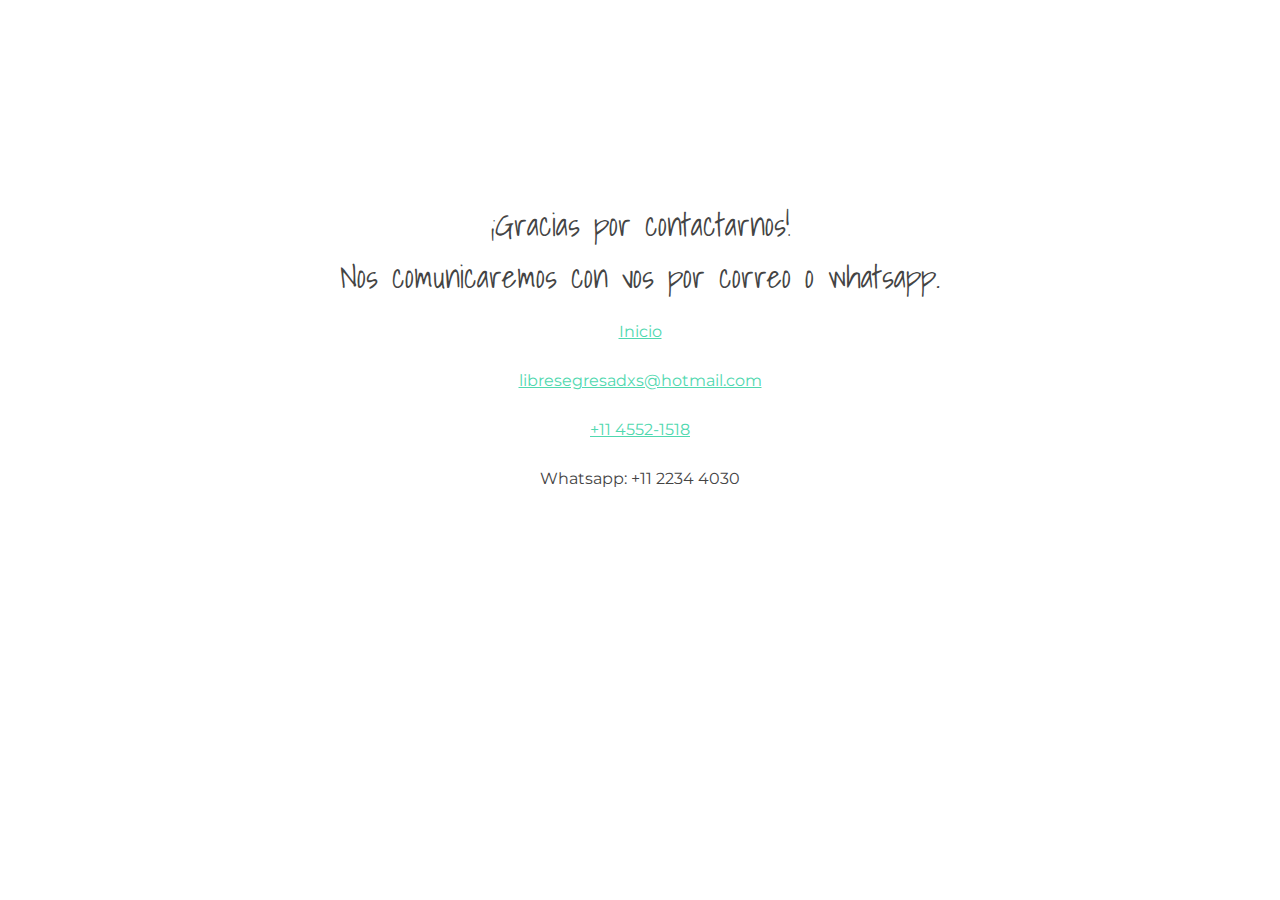
==== commit 4d9bd7bd: "Ajustes en teléfono y contacto" ====
--- a/confirma_contacto.html
+++ b/confirma_contacto.html
@@ -31,7 +31,7 @@
         <p><a href="index.html">Inicio</a></p>
         <p><a href="mailto:libresegresadxs@hotmail.com">libresegresadxs@hotmail.com</a></p>
         <p><a href="tel:+54 9  011 4552-1518"> +11 4552-1518</a></p>
-        <p>Whatsapp: +11 3879 0358 </p>      </div>
+        <p>Whatsapp: +11 2234 4030 </p>      </div>
     </div>
   </section><!-- #intro -->
 
